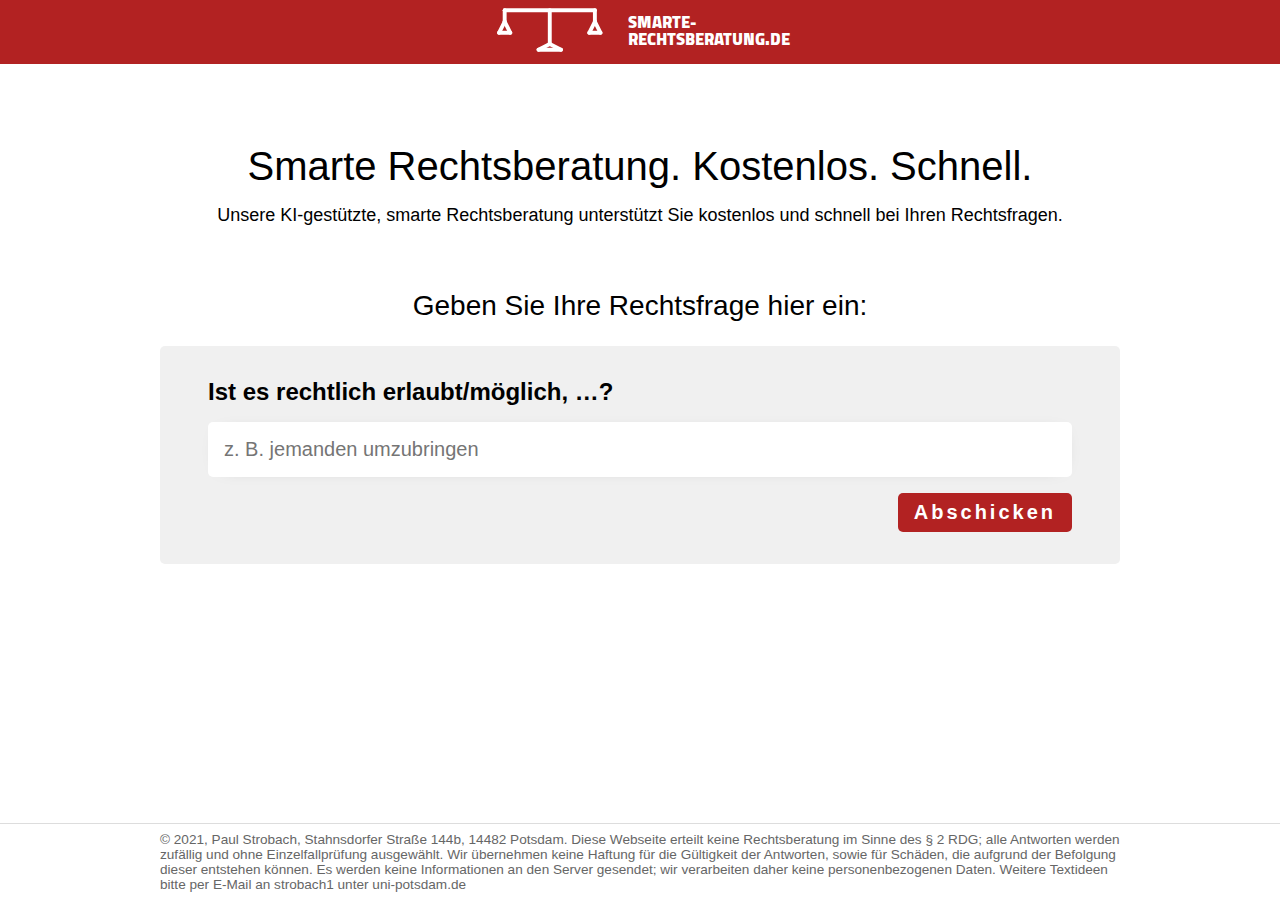
==== index.html @ 5a425f88 "Add files via upload" ====
<!DOCTYPE html>
<html lang="de">
<head>
    <meta charset="UTF-8">
    <meta http-equiv="X-UA-Compatible" content="IE=edge">
    <meta name="viewport" content="width=device-width, initial-scale=1.0">
    <title>Smarte Rechtsberatung</title>

    <link rel="stylesheet" href="style.css">
    <script src="counsel.js" defer></script>
</head>
<body>
    <header>
        <div class="container header-container">
            <img src="logo.svg" alt="Logo: Smarte Rechtsberatung">
        </div>
    </header>
    <main class="container">
        <img src="logo-large.svg" alt>
        <h1>Smarte Rechtsberatung. Kostenlos. Schnell.</h1>
        <p class="lead">Unsere KI-gestützte, smarte Rechtsberatung unterstützt Sie kostenlos und schnell bei Ihren Rechtsfragen.</p>

        <h2>Geben Sie Ihre Rechtsfrage hier ein:</h2>

        <div class="form">
            <label for="input">Ist es rechtlich erlaubt/möglich, &hellip;?</label>
            <input id="input" placeholder="z. B. jemanden umzubringen">
            <button id="btn">Abschicken</button>
        </div>

        <div class="reply-area hidden">
            <h2>Und erhalten Sie hier Ihre Antwort:</h2>
            <div class="loading now">
                <span class="loading-icon"></span>
                <div class="wait-line">Bitte haben Sie einen Moment Geduld.<br>Wir berechnen Ihre Antwort.</div>
            </div>
            <div class="answer">
                <h3>Kurzfassung:</h3>
                <p id="short-reply"></p>
                <h3>Begründung:</h3>
                <p id="expl1"></p>
                <p id="expl2"></p>
                <p id="expl3"></p>

                <div class="share">
                    <h4>Hilfreich?</h4>
                    <a class="tweet-btn"
                    href="https://twitter.com/intent/tweet?text=Habe gerade hilfreiche und kostenlose Rechtsberatung von smarte-rechtsberatung.de erhalten. Probiere es auch aus." target="_blank">Weitersagen!</a>
                </div>
            </div>
        </div>
    </main>
    <footer>
        <div class="container">
            &copy; 2021, Paul Strobach, Stahnsdorfer Straße 144b, 14482 Potsdam. Diese Webseite erteilt keine Rechtsberatung im Sinne des § 2 RDG; alle Antworten werden zufällig und ohne Einzelfallprüfung ausgewählt. Wir übernehmen keine Haftung für die Gültigkeit der Antworten, sowie für Schäden, die aufgrund der Befolgung dieser entstehen können. Es werden keine Informationen an den Server gesendet; wir verarbeiten daher keine personenbezogenen Daten. Weitere Textideen bitte per E-Mail an strobach1 unter uni-potsdam.de
        </div>
    </footer>
</body>
</html>
---- style.css ----
* { box-sizing: border-box; }

html {
    font-family: Arial, Helvetica, sans-serif;
}

html, body { margin: 0; padding: 0; }

body {
    display: flex;
    flex-direction: column;
    align-items: stretch;
    min-height: 100vh;
}

header {
    background-color: firebrick;
    color: white;
    text-align: center;
}

.container {
    width: 100%;
    max-width: 960px;
    margin: 0 auto;
}

main {
    flex-grow: 1;
}

img {
    max-width: 350px;
    height: auto;
}

main img {
    margin: 0 auto;
    display: none;
    margin-top: 3rem;
}

h1 {
    font-size: 2.5rem;
    font-weight: normal;
    text-align: center;
    margin-top: 5rem;
    margin-bottom: 1rem;
}

p.lead {
    font-size: 1.125rem;
    text-align: center;
    margin-top: 1rem;
    margin-bottom: 1rem;
}

h2 {
    font-size: 1.75rem;
    text-align: center;
    margin-top: 4rem;
    margin-bottom: 1.5rem;
    font-weight: normal;
}

.form {
    background-color: #f0f0f0;
    padding: 2rem 3rem;
    border-radius: 5px;

    display: flex;
    flex-direction: column;
}

.form label {
    font-size: 1.5rem;
    margin-bottom: 1rem;
    font-weight: bold;
}
.form input {
    font: inherit;
    border: none;
    margin-bottom: 1rem;
    background-color: white;
    padding: 1rem;
    font-size: 1.25rem;
    outline: none !important;
    box-shadow: 1px 1px 20px -15px rgba(0,0,0,0.4);
    border-radius: 5px;
}
.form button {
    align-self: flex-end;
    display: block;
    width: fit-content;
    font: inherit;
    padding: 0.5rem 1rem;
    background-color: firebrick;
    border: none;
    color: white;
    font-weight: bold;
    letter-spacing: 3px;
    border-radius: 5px;
    font-size: 1.25rem;
    cursor: pointer;
}

.answer {
    background-color: #f0f0f0;
    padding: 2rem 3rem;
    border-radius: 5px;

    display: flex;
    flex-direction: column;
}
.answer h3 {
    margin: 0;
    margin-bottom: 1rem;
    font-size: 1.25rem;
    font-weight: bold;
    color: firebrick
}
.answer p {
    margin: 0;
    margin-bottom: 1rem;
    font-size: 1.125rem;
    opacity: 1;
    transition: opacity 0.5s ease;
}
.answer p:empty {
    opacity: 0;
}

footer {
    font-size: 0.85rem;
    color: #666;
    padding: 0.5rem;
    border-top: 1px solid #ddd;
    margin-top: 1rem;
}

.loading {
    padding: 2rem;
    display: none;
    align-items: center;
    justify-content: center;
    flex-direction: column;
}
.loading .wait-line {
    margin-top: 1rem;
    font-size: 0.95rem;
    text-align: center;
}
.loading-icon {
    height: 3rem;
    width: 3rem;
    border-radius: 50%;
    border: 0.25rem solid rgba(0,0,0,0.2);
    border-top-color: rgba(0,0,0,0.5);
    animation: rotate 0.75s ease-in-out infinite;
}
.loading.now {
    display: flex;
}
.loading.now + .answer { display: none; }

.reply-area.hidden { display: none; }

@keyframes rotate {
    0% { transform: rotate(0deg); }
    100% { transform: rotate(360deg); }
}

h4 {
    font-size: 1.125rem;
    font-weight: bold;
    margin: 0;
    margin-top: 1rem;
    display: block;
}
.tweet-btn {
    display: inline-block;
    width: fit-content;
    font: inherit;
    padding: 0.25rem 0.5rem;
    background-color: firebrick;
    text-decoration: none;
    border: none;
    color: white;
    font-weight: bold;
    font-size: 0.9rem;
    border-radius: 5px;
    cursor: pointer;
}
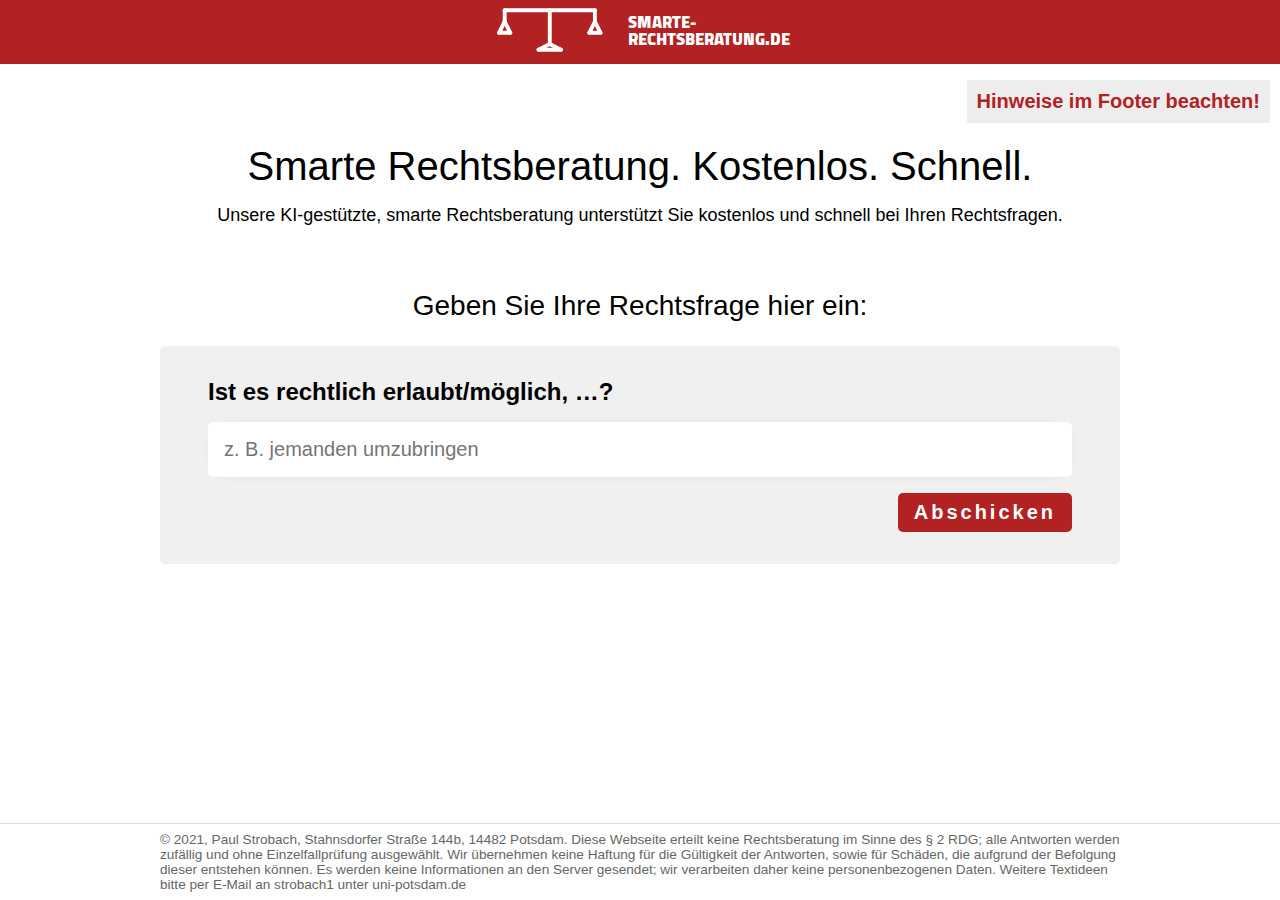
==== commit 0d92f3f8: "Add notice to look into footer" ====
--- a/index.html
+++ b/index.html
@@ -15,6 +15,7 @@
             <img src="logo.svg" alt="Logo: Smarte Rechtsberatung">
         </div>
     </header>
+    <div class="notice">Hinweise im Footer beachten!</div>
     <main class="container">
         <img src="logo-large.svg" alt>
         <h1>Smarte Rechtsberatung. Kostenlos. Schnell.</h1>
@@ -45,7 +46,7 @@
                 <div class="share">
                     <h4>Hilfreich?</h4>
                     <a class="tweet-btn"
-                    href="https://twitter.com/intent/tweet?text=Habe gerade hilfreiche und kostenlose Rechtsberatung von smarte-rechtsberatung.de erhalten. Probiere es auch aus." target="_blank">Weitersagen!</a>
+                    href="https://twitter.com/intent/tweet?text=Habe gerade hilfreiche und kostenlose Rechtsberatung auf smarte-rechtsberatung.de (von @luap42) erhalten. Probiere es auch aus." target="_blank">Weitersagen!</a>
                 </div>
             </div>
         </div>
@@ -56,4 +57,4 @@
         </div>
     </footer>
 </body>
-</html>+</html>
--- a/style.css
+++ b/style.css
@@ -190,4 +190,14 @@
     font-size: 0.9rem;
     border-radius: 5px;
     cursor: pointer;
+}
+
+.notice {
+    position: absolute;
+    top: 80px;
+    right: 10px;
+    padding: 0.5em;
+    font-size: 20px; font-weight: bold;
+    background-color: #ededed;
+    color: firebrick;
 }